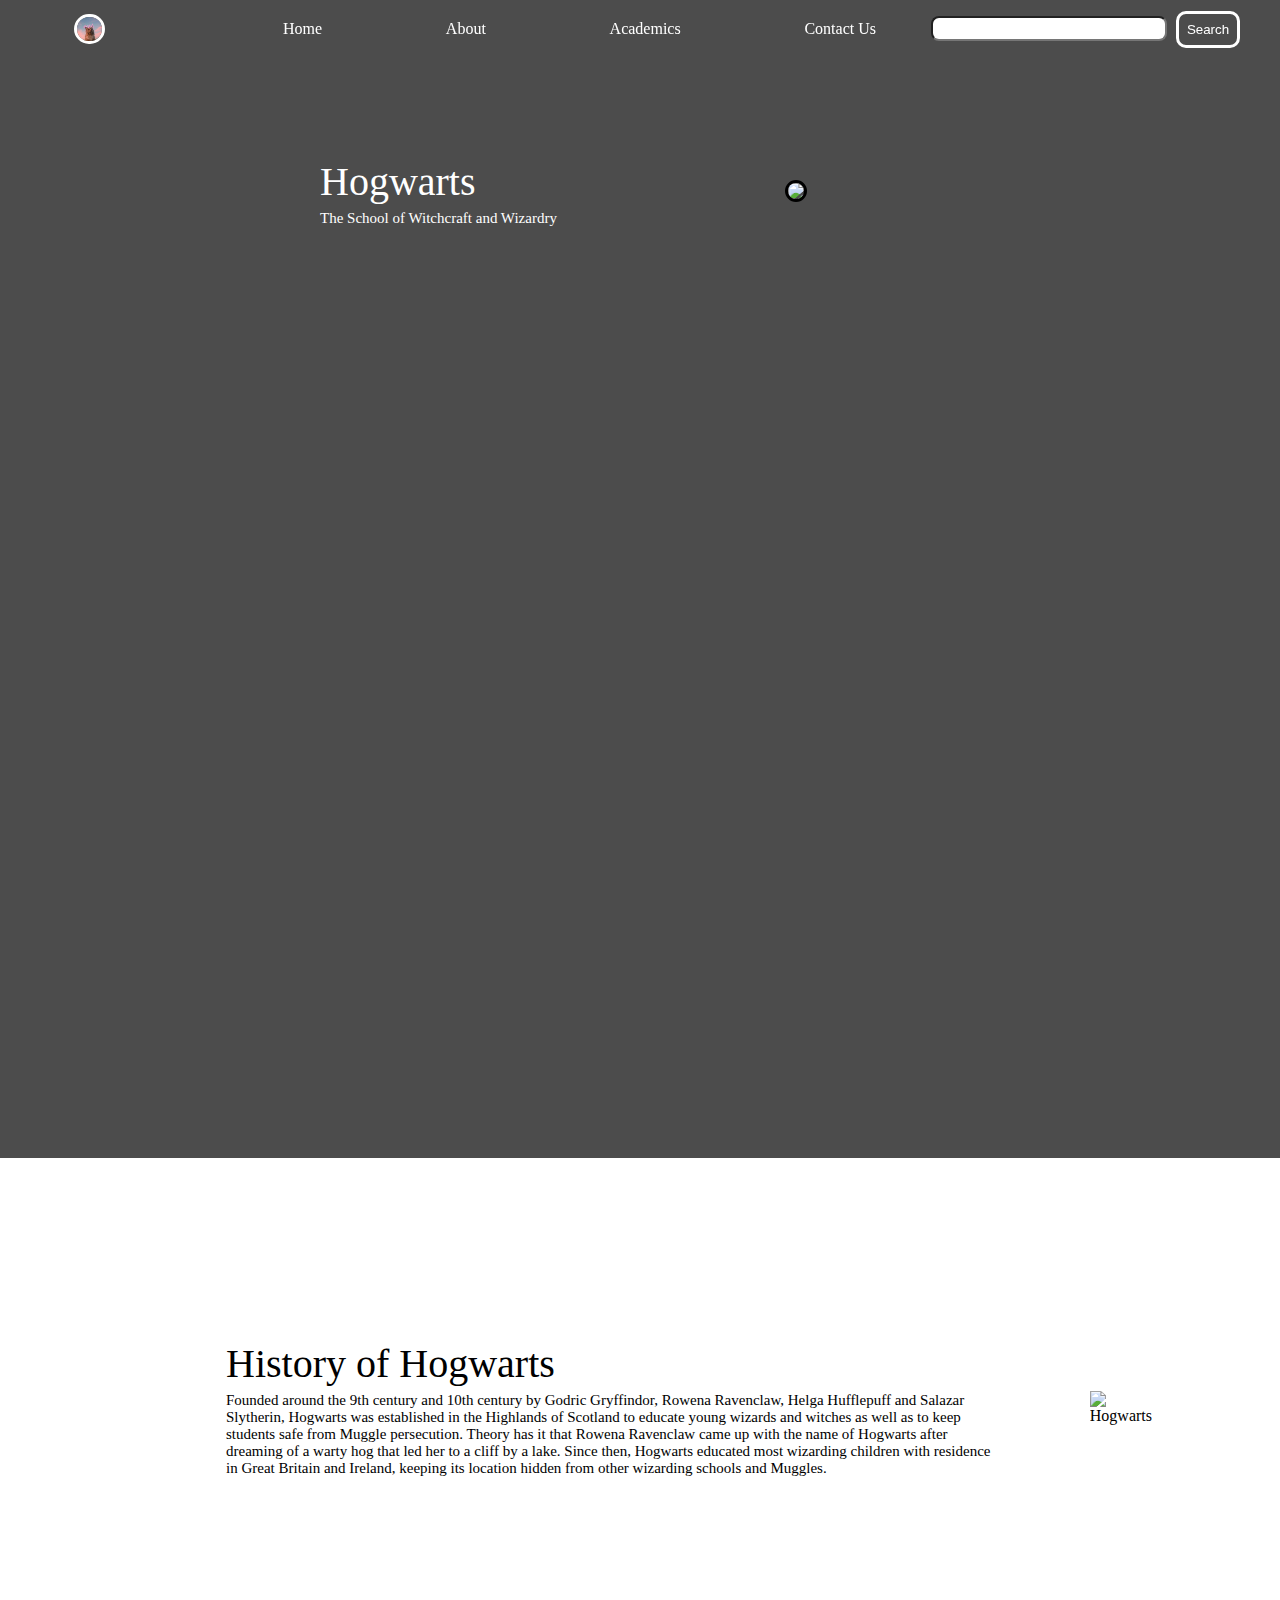
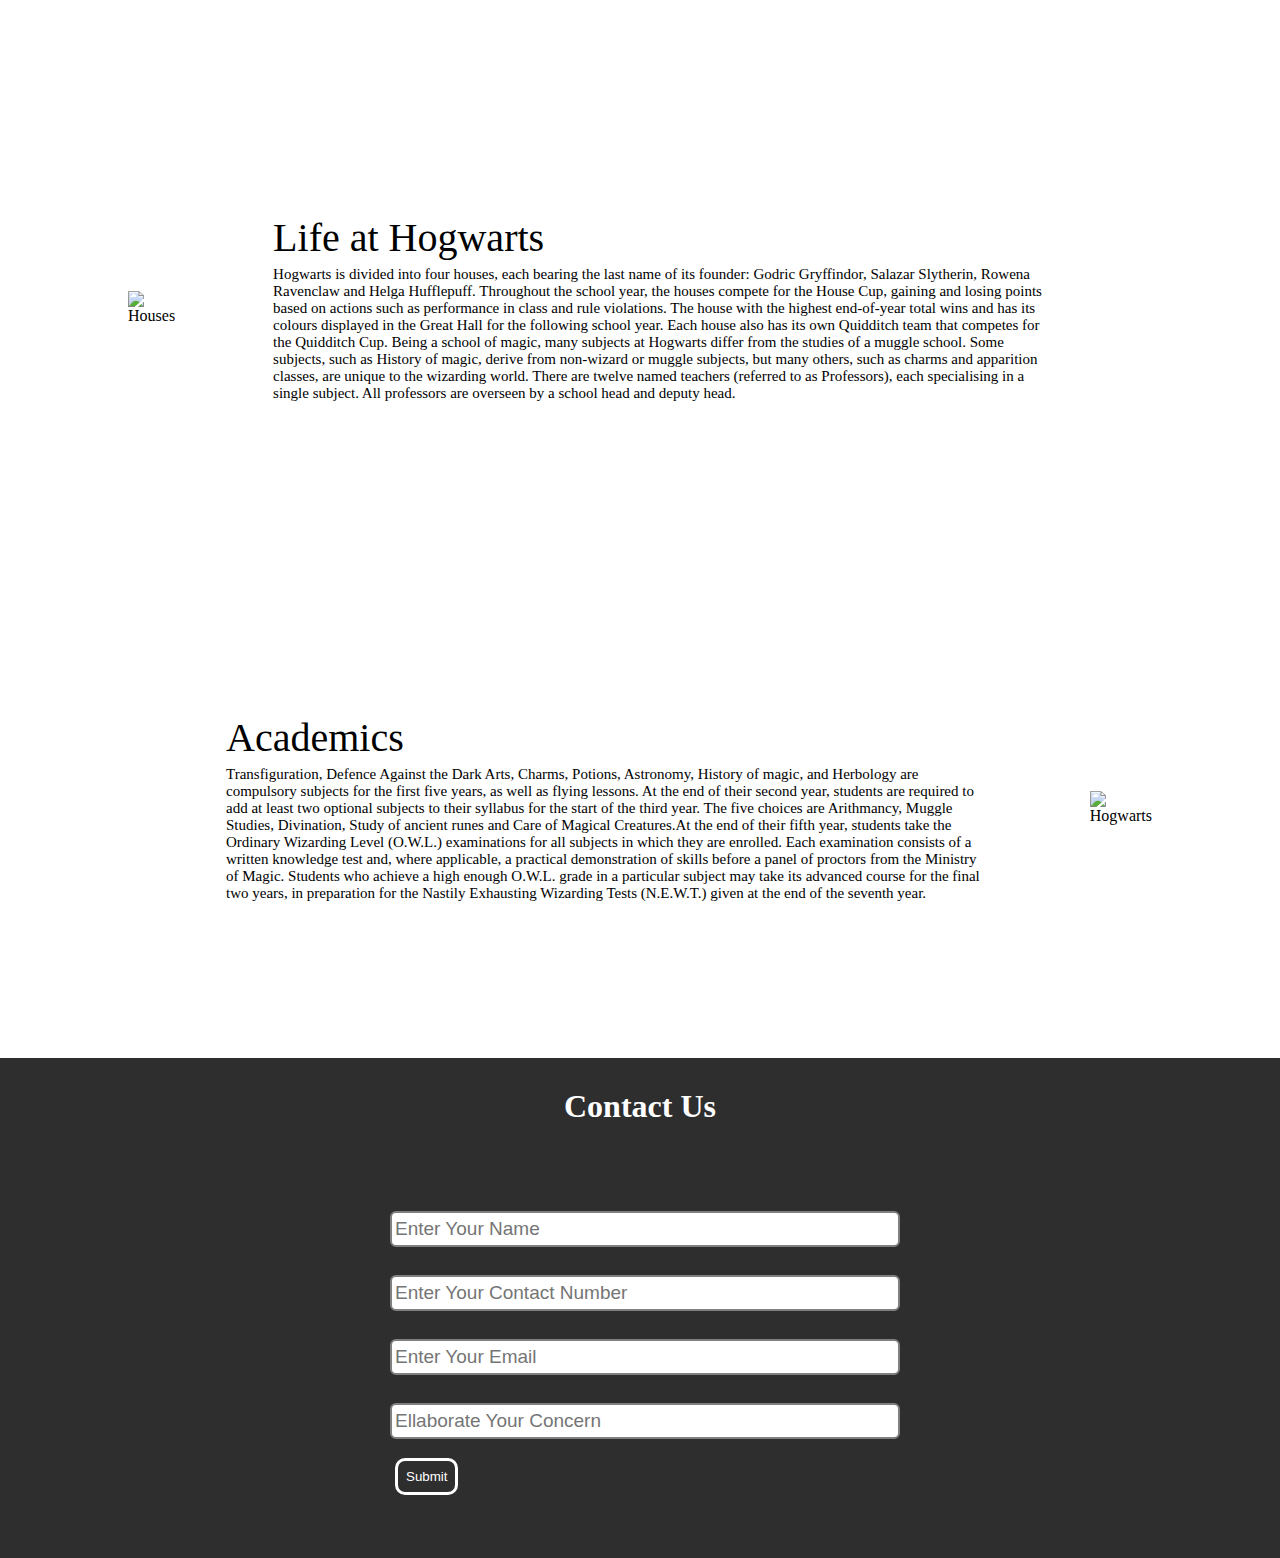
==== responsive-website.html @ 9f58e518 "Add files via upload" ====
<!DOCTYPE html>
<html>
    <head>
        <title>Responsive Website</title>
        <link rel="stylesheet" href="style.css">
        <link rel="stylesheet" href="responsive.css">
    </head>
    <body>
        <nav class="navbar background h-nav-resp">
            <ul class="navlist v-class-resp">
                <div class="logo">
                    <img src="thumbnails/th (3).jpeg" alt="logo">
                </div>
                <li><a href="#home">Home</a></li>
                <li><a href="#about">About</a></li>
                <li><a href="#academics">Academics</a></li>
                <li><a href="#contact">Contact Us</a></li>
            </ul>
            <div class="rightnav v-class-resp">
                <input type="text" name="search" id="search">
                <button class="btn btn-sm">Search</button>
            </div>
            <div class="burger">
                <div class="line"></div>
                <div class="line"></div>
                <div class="line"></div>
            </div>
        </nav>
        <section class="background first-section">
            <div class="box-main">
                <div class="fhalf">
                    <p class="text-big">Hogwarts</p>
                    <p class="text-small">The School of Witchcraft and Wizardry</p>
                </div>
                <div class="shalf">
                    <img src="thumbnails/moto.jpeg">
                </div>
            </div>
        </section>
        <section class="section">
            <div class="paras">
                <p class="sectionTag text-big" id="home">History of Hogwarts</p>
                <p class="subTag text-small">Founded around the 9th century and 10th century by 
                    Godric Gryffindor, Rowena Ravenclaw, Helga Hufflepuff and Salazar Slytherin, 
                    Hogwarts was established in the Highlands of Scotland to educate young wizards 
                    and witches as well as to keep students safe from Muggle persecution. 
                    Theory has it that Rowena Ravenclaw came up with the name of Hogwarts after 
                    dreaming of a warty hog that led her to a cliff by a lake. 
                    Since then, Hogwarts educated most wizarding children with residence in Great Britain 
                    and Ireland, keeping its location hidden from other wizarding schools and Muggles.
                </p>
            </div>
                <div class="thumbnail">
                    <img src="thumbnails/k.jpg" alt="Hogwarts" class="imgfluid">
                </div>
            </p>
        </section>
        <section class="section left">
            <div class="paras">
                <p class="sectionTag text-big" id="about">Life at Hogwarts</p>
                <p class="subTag text-small">Hogwarts is divided into four houses, each bearing the last name 
                    of its founder: Godric Gryffindor, Salazar Slytherin, Rowena Ravenclaw and Helga Hufflepuff. 
                    Throughout the school year, the houses compete for the House Cup, gaining and losing points 
                    based on actions such as performance in class and rule violations. The house with the highest 
                    end-of-year total wins and has its colours displayed in the Great Hall for the following school
                    year. Each house also has its own Quidditch team that competes for the Quidditch Cup. Being a 
                    school of magic, many subjects at Hogwarts differ from the studies of a muggle school. Some 
                    subjects, such as History of magic, derive from non-wizard or muggle subjects, but many others, 
                    such as charms and apparition classes, are unique to the wizarding world. There are twelve named 
                    teachers (referred to as Professors), each specialising in a single subject. All professors are 
                    overseen by a school head and deputy head.
                </p>
            </div>
                <div class="thumbnail">
                    <img src="thumbnails/houses.jpg" alt="Houses" class="imgfluid">
                </div>
            </p>
        </section>
        <section class="section">
            <div class="paras">
                <p class="sectionTag text-big" id="academics">Academics</p>
                <p class="subTag text-small">Transfiguration, Defence Against the Dark Arts, Charms, Potions, 
                    Astronomy, History of magic, and Herbology are compulsory subjects for the first five years, as well as 
                    flying lessons. At the end of their second year, students are required to add at least two optional subjects 
                    to their syllabus for the start of the third year. The five choices are Arithmancy, Muggle Studies, 
                    Divination, Study of ancient runes and Care of Magical Creatures.At the end of their fifth year, students take 
                    the Ordinary Wizarding Level (O.W.L.) examinations for all subjects in which they are enrolled. Each examination 
                    consists of a written knowledge test and, where applicable, a practical demonstration of skills before a panel of
                    proctors from the Ministry of Magic. Students who achieve a high enough O.W.L. grade in a particular subject may 
                    take its advanced course for the final two years, in preparation for the Nastily Exhausting Wizarding Tests (N.E.W.T.) 
                    given at the end of the seventh year.
                </p>
            </div>
                <div class="thumbnail">
                    <img src="thumbnails/n.jpg" alt="Hogwarts" class="imgfluid">
                </div>
            </section>
        <section class="contact" id="contact">
            <h1 class="contact-us">Contact Us</h1>
            <div class="form">
                <input type="text" placeholder="Enter Your Name">
                <input type="text" placeholder="Enter Your Contact Number">
                <input type="text" placeholder="Enter Your Email">
                <input type="text" placeholder="Ellaborate Your Concern">
                <button class="btn">Submit</button>
            </div>
        </section>
        <script src="resp.js"></script>
    </body>
</html>
---- style.css ----
*
{
    margin: 0;
    padding: 0;
}
html
{
    scroll-behavior: smooth;
}
.navbar
{
    display: flex;
    justify-content: center;
    align-items: center;
    position: sticky;
    top: 0;
    cursor: pointer;
}
.logo
{
    width: 20%;
    display: flex;
    justify-content: center;
    align-items: center;
}
.logo img
{
    width: 25px;
    border: solid white;
    border-radius: 50px;
}
.navlist
{
    width: 70%;
    display: flex;
    justify-content: space-between;
    align-items: center;
}
.navlist li
{
    list-style: none;
    padding: 20px;
}
.navlist li:hover
{ 
    opacity: 0.5;
}
.navlist li a
{
    text-decoration: none;
    color: white;
}
.rightnav
{
    width: 30%;
    text-align: center;
}
#search
{
    font-size: 18px;
    border-color: solid gray;
    border-radius: 8px;
}
.background
{
    background: rgba(0, 0, 0, 0.7) url(thumbnails/th\ \(4\).jpeg);
    background-size: cover;
    background-blend-mode: darken;
}
.box-main
{
    display: flex;
    justify-content: center;
    align-items: center;
    color: white;
    font-family: Georgia, 'Times New Roman', Times, serif;
    margin: auto;
    max-width: 50%;
}
.first-section
{
    height: 1000px;
    padding-top: 100px;
}
.fhalf
{
    width: 80%;
    display: flex;
    flex-direction: column;
    justify-content: center;
}
.shalf
{
    width: 30%;
}
.shalf img
{
    width: 150px;
    border-radius: 20px;
    border: solid black;
}
.text-big
{
    font-size: 40px;
    padding-bottom: 5px;
}
.text-small
{
    font-size: 15px;
}
.btn
{
    padding: 8px;
    background: none;
    color: white;
    cursor: pointer;
    border: solid white;
    border-radius: 10px;
    margin: 5px;
}
.section
{
    background-color: white;
    height: 500px;
    display: flex;
    align-items: center;
    justify-content: space-evenly;
    margin: auto;
    max-width: 80%;
}
.left
{
    flex-direction: row-reverse;
}
.imgfluid
{
    width: 200px;
}
.paras
{
    padding: 0 98px;
}
.burger
{
    display: none;
    position: absolute;
    cursor: pointer;
    right: 5%;
    top: 15px;
}
.line
{
    width: 33px;
    background-color: white;
    height: 4px;
    margin: 3px 3px;
}
.contact
{
    background-color: rgb(46, 46, 46);
    height: 500px;
}
.contact-us
{
    text-align: center;
    color: white;
    padding: 30px;
}
.form
{
    max-width: 500px;
    margin: 42px auto;
}
.form input
{
    margin: 14px 0;
    padding: 5px 3px;
    width: 100%;
    font-size: 19px;
    border: 2px solid grey;
    border-radius: 6px;
}
@media (max-width:1006px)
{
    .navlist
    {
        flex-direction: column;
    }
    .navbar
    {
        flex-direction: column;
        transition: all 0.7s ease-out;
        height: 450px; 
    }
    #search
    {
        width: 100%;
    }
    .burger
    {
        display: block;
    }
    .h-nav-resp
    {
        height: 72px;
    }
    .v-class-resp
    {
        opacity: 0;
    }
    .box-main
    {
        max-width: 100%;
        flex-direction: column-reverse;
    }
    .section
    {
        flex-direction: column-reverse;
    }
}
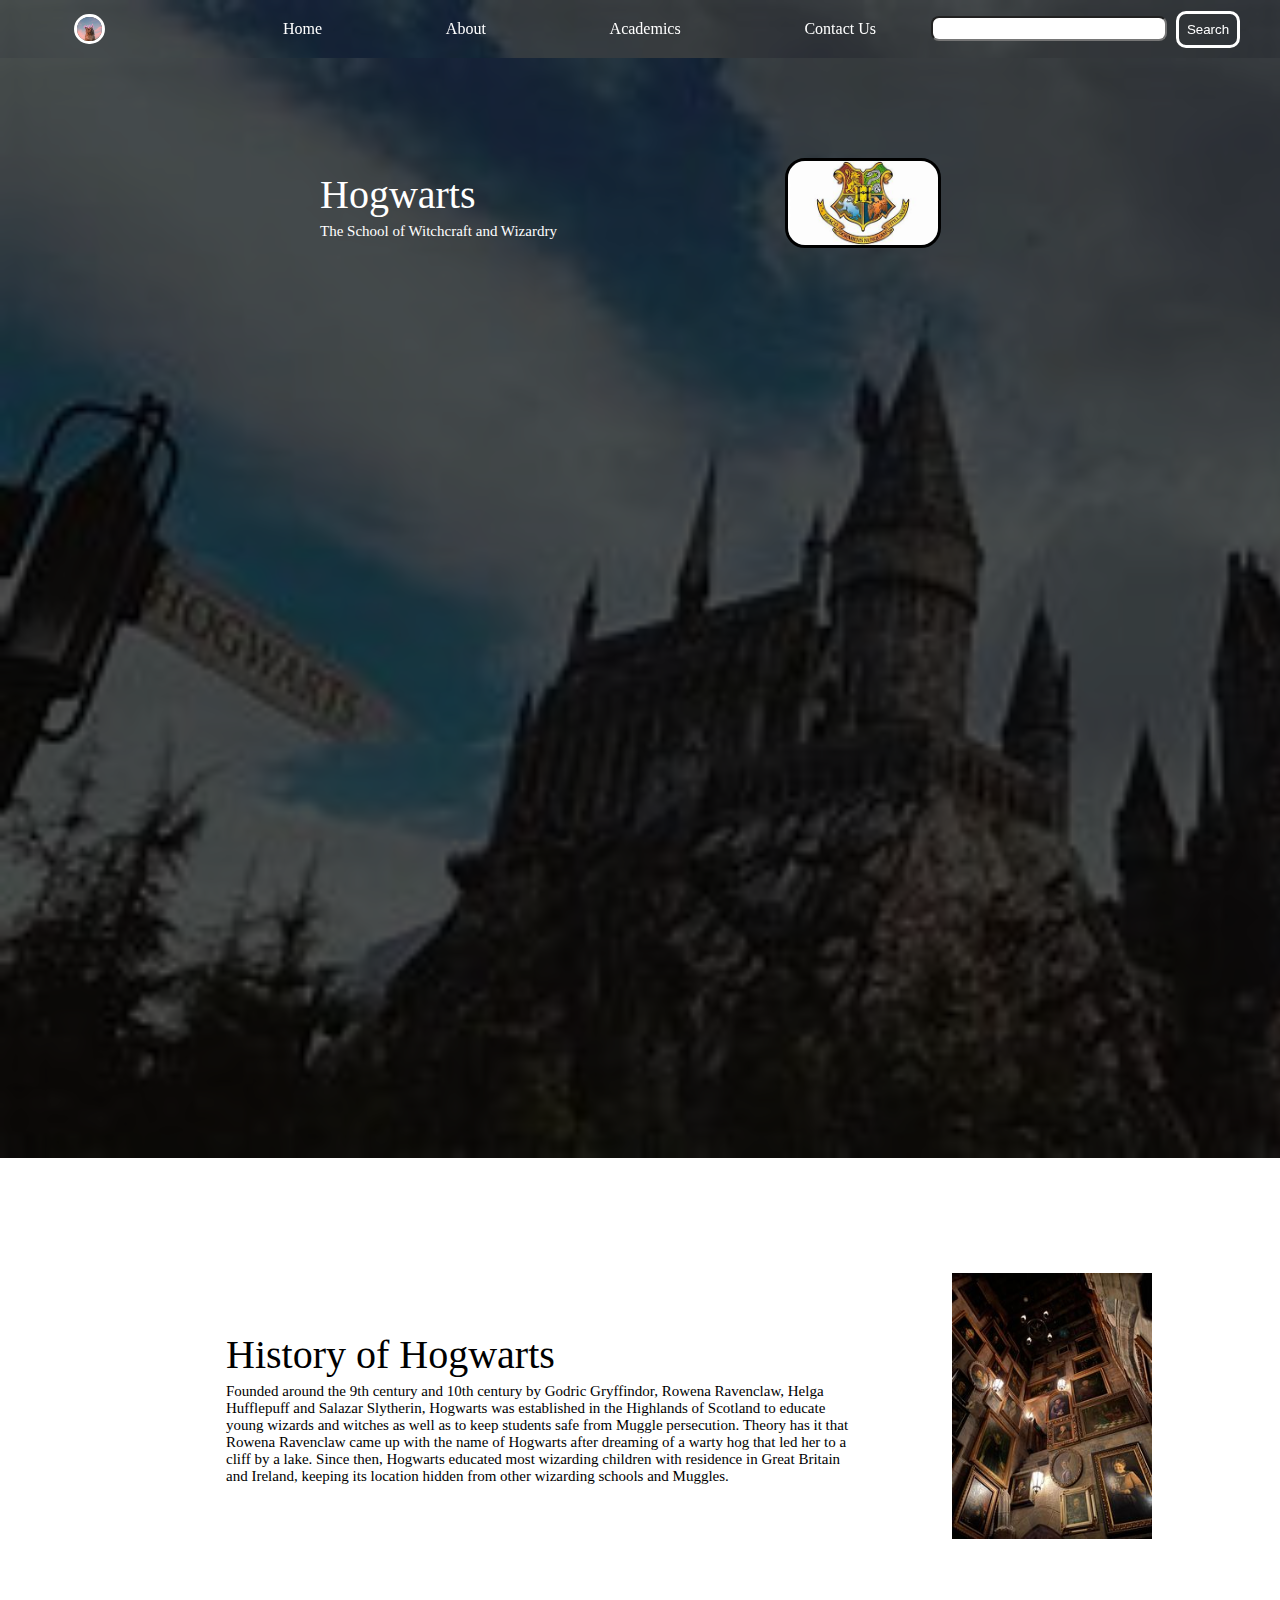
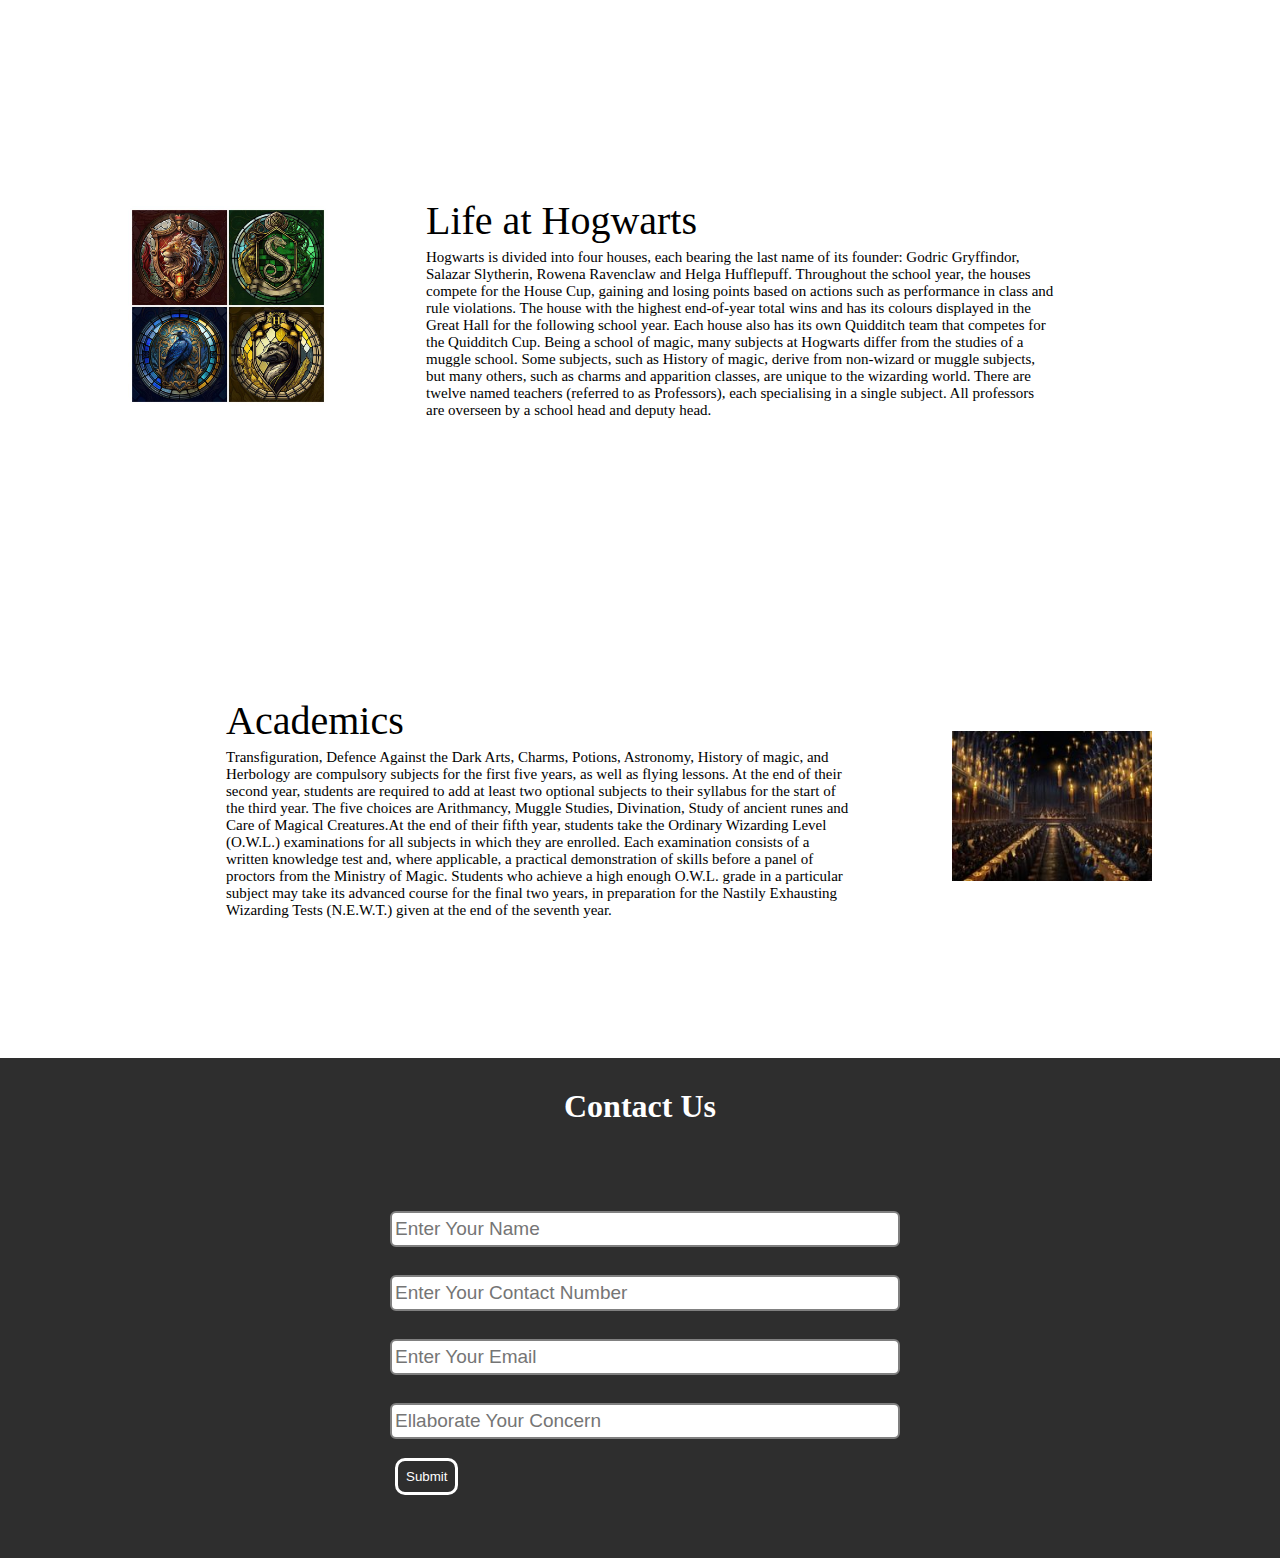
==== commit 9d1519c3: "Update responsive-website.html" ====
--- a/responsive-website.html
+++ b/responsive-website.html
@@ -1,7 +1,7 @@
 <!DOCTYPE html>
 <html>
     <head>
-        <title>Responsive Website</title>
+        <title>HOGWARTS</title>
         <link rel="stylesheet" href="style.css">
         <link rel="stylesheet" href="responsive.css">
     </head>
@@ -107,4 +107,4 @@
         </section>
         <script src="resp.js"></script>
     </body>
-</html>+</html>
